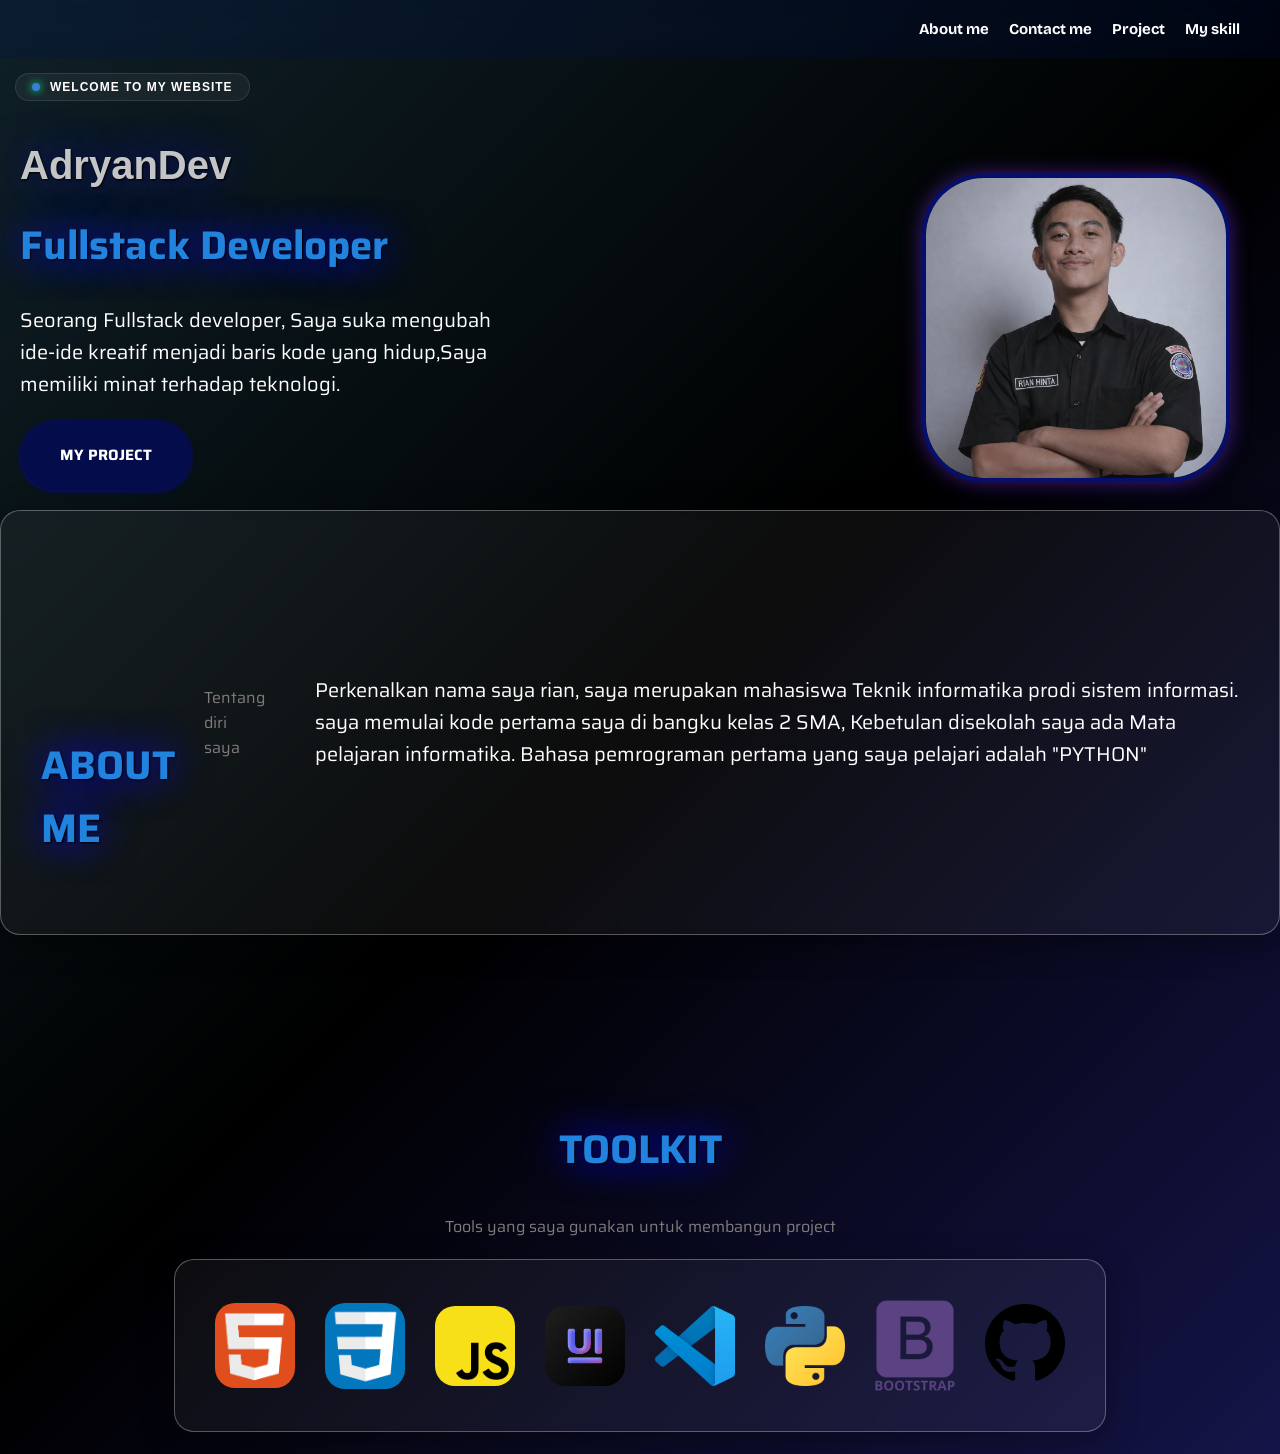
==== index.html @ 70afe8f1 "Rename AdryanDev.html to index.html" ====
<!DOCTYPE html>
<html lang="en">
<head>
    <meta charset="UTF-8">
    <meta name="viewport" content="width=device-width, initial-scale=1.0">
    <title>AdryanDev | Fullstack Developer</title>
</head>
<body>
    <link rel="preconnect" href="https://fonts.googleapis.com">
    <link rel="preconnect" href="https://fonts.gstatic.com" crossorigin>
    <link rel="preconnect" href="https://fonts.googleapis.com">
    <link rel="preconnect" href="https://fonts.gstatic.com" crossorigin>
    <link href="https://fonts.googleapis.com/css2?family=Saira:ital,wght@0,100..900;1,100..900&display=swap" rel="stylesheet">
    <link rel="preconnect" href="https://fonts.gstatic.com" crossorigin>
    <link href="https://fonts.googleapis.com/css2?family=Bricolage+Grotesque:opsz,wght@12..96,200..800&display=swap" rel="stylesheet">
   <link rel="stylesheet" href="webrian.css">
   <nav class="navbar">
    <a class="teks2" href=""><h4>About me</h4></a>
    <a class="teks3" href=""><h4>Contact me</h4></a>
    <a class="teks4" href=""><h4>Project</h4></a>
    <a class="teks4" href=""><h4>My skill</h4></a>
   </nav>

<div class="welcome">
  <span class="dot"></span>
  <span class="pembuka">WELCOME TO MY WEBSITE</span>
</div>

<div class="main-content">
    
    <div class="content-teks">
        <h1 class="teks1">AdryanDev</h1>
        <h1 class="teks7">Fullstack Developer</h1>
        <p class="teks5">Seorang Fullstack developer, Saya suka mengubah ide-ide kreatif menjadi baris kode yang hidup,Saya memiliki minat terhadap teknologi.</p>  
        <a class="link" href=""><button class="tombol1"><h4>MY PROJECT</h4></button></a>
   </div>
    <div class="container-foto">
        <img class="foto1" src="fotomuka.png" alt="foto">
    </div>
</div>

    <div class="tech-container2">
        <h2 class="aboutme">
            ABOUT ME
        </h2>
        <p class="teks10">Tentang diri saya</p>
        <p class="tekstentang">
            Perkenalkan nama saya rian, saya merupakan mahasiswa Teknik informatika prodi sistem informasi. saya memulai kode pertama saya di bangku kelas 2 SMA, Kebetulan
            disekolah saya ada Mata pelajaran informatika. Bahasa pemrograman pertama yang saya pelajari adalah "PYTHON"
        </p>
    </div>

   <div class="background">
    <div>
        <h2 class="teks9">TOOLKIT</h2>
        <p class="teks10">Tools yang saya gunakan untuk membangun project</p>
    </div>
    <div class="tech-container">
        <img src="html.png" alt="" class="foto2">
        <img src="css.png" alt="" class="foto2">
        <img src="javalogo.png" alt="" class="foto2">
        <img src="uiverse.png" alt="" class="foto2">
        <img src="vscode.webp" alt="" class="foto3">
        <img src="python5.webp" alt="" class="foto3">
        <img src="bootstrap.png" alt="" class="foto3">
        <a href="https://github.com/ryanhinta" target="_blank" class="githublink">
            <img src="github.png" alt="">
        </a>
    </div>
    <h1 id="judul"></h1>
    <script src="webrian.js"></script>
 
    
</body>
</html>
---- webrian.css ----
body{
    background: linear-gradient(135deg, #0f2027, #000000,  #141448);
    margin: 0;
    scroll-behavior: smooth;
}
.teks1{
    font-family:Verdana, Geneva, Tahoma, sans-serif;
    color: rgba(255, 255, 255, 0.768);
   text-shadow: 1px 1px 2px black, 0 0 1em rgb(16, 16, 147);
   display: flex;
   padding-left: 20px;
   font-size: 40px;
   animation: teks 1s ease forwards;
    opacity: 0;
    transform: translateY(20px);
}
@keyframes teks{
    to{
        opacity: 1;
        transform: translateY(0);
    }
}
.teks2{
    font-family: "Bricolage Grotesque", sans-serif;
    color: white;
    font-size: 15px;
    animation: teks 1s ease forwards;
    text-decoration: none;
    opacity: 0;
    transform: translateY(20px);
}
.teks2:visited{
    color: white;
}
.teks2:hover{
    color: #ccc;
}
.teks2:active{
    color: white;
}
@keyframes teks{
    to{
        opacity: 1;
        transform: translateY(0);
    }
}
.teks3{
    font-family: "Bricolage Grotesque", sans-serif;
    color: white;
    font-size: 15px;
    text-decoration: none;
    animation: teks 1s ease forwards;
    opacity: 0;
    transform: translateY(20px);
}
.teks3:visited{
    color: white;
}
.teks3:hover{
    color: #ccc;
}
.teks3:active{
    color: white;
}
@keyframes teks{
    to{
        opacity: 1;
        transform: translateY(0);
    }
}
.teks4{
    font-family: "Bricolage Grotesque", sans-serif;
    color: white;
    font-size: 15px;
    text-decoration: none;
    animation: teks 1s ease forwards;
    opacity: 0;
    transform: translateY(20px);
}
.teks4:visited{
    color: white;
}
.teks4:hover{
    color: #ccc;
}
.teks4:active{
    color: white;
}
@keyframes teks{
    to{
        opacity: 1;
        transform: translateY(0);
    }
}
.teks5{
   font-family: "Saira", sans-serif;
    font-size: 20px;
    color: white;
    display: flex;
    padding-left: 20px;
    max-width: 500px;
    animation: teks 1s ease forwards;
    opacity: 0;
    transform: translateY(20px);
}
@keyframes teks{
    to{
        opacity: 1;
        transform: translateY(0);
    }
}
.teks6{
    display: flex;
    justify-content: flex-end;
    color: white;
    font-family: 'Segoe UI', Tahoma, Geneva, Verdana, sans-serif;
    font-size: 15px;
    font-weight: bold;
    letter-spacing: 1px;
    animation: teks 1s ease forwards;
    opacity: 0;
    transform: translateY(20px);
}
@keyframes teks{
    to{
        opacity: 1;
        transform: translateY(0);
    }
}
.teks7{
    font-family: "Saira", sans-serif;
    color: rgb(34, 131, 223);
    text-shadow: 1px 1px 2px black, 0 0 1em blue;
    display: flex;
    padding-left: 20px;
    font-size: 40px;
    animation: teks 1s ease forwards;
    opacity: 0;
    transform: translateY(20px);
}
@keyframes teks{
    to{
        opacity: 1;
        transform: translateY(0);
    }
}
.teks8{
    color: #ffffff;
    font-family:'Trebuchet MS', 'Lucida Sans Unicode', 'Lucida Grande', 'Lucida Sans', Arial, sans-serif;   
    padding-left: 20px;
    max-width: 600px;
    line-height: 1.6;
    animation: teks 1s ease forwards;
    opacity: 0;
    transform: translateY(20px);

}
@keyframes teks{
    to{
        opacity: 1;
        transform: translateY(0);
    }
} 
.navbar{
    position: sticky;
    top: 0;
    z-index: 1000;
    background-color: #000;
    background-color: rgba(0, 19, 82, 0.222); 
    backdrop-filter: blur(10px);
    justify-content: flex-end;
    padding-right: 40px;
    display: flex;
    gap: 20px;
    position: sticky;
    z-index: 1000;
    
}
.container-foto{
    display: flex;
    flex: 0 0 300px;
    justify-content: center;
    padding-right: 50px;
    margin-top: 50px;
    flex-shrink: 0;
}
.foto1{
    width: 300px;
    height: 300px;
    object-fit: cover; 
    border-radius: 20%; 
    border: 4px solid #040f70; 
    box-shadow: 0 0 20px rgba(123, 47, 247, 0.5); 
    animation: munculTibaTiba 1.5s ease-out forwards;
}
@keyframes munculTibaTiba {
  from {
    opacity: 0;               
    transform: translateY(30px) scale(0.9); 
  }
  to {
    opacity: 1;                
    transform: translateY(0) scale(1);    
  }
}
.container-foto img:hover{
    transform: translateY(-10px);
    box-shadow: 0 10px 30px rgba
}
.main-content{
    display: flex;
    align-items: center;
    justify-content: space-between;

}
.tekswarna{
    color: rgb(34, 131, 223);
    text-shadow: 1px 1px 2px black, 0 0 1em blue;
}
.welcome{
    display: inline-flex;
    align-items: center;
    background-color: rgba(255, 255, 255, 0.05);
    border: 1px solid rgba(255, 255, 255, 0.1);
    padding: 6px 16px;
    border-radius: 50px;
    margin-bottom: 15px;
    margin-top: 15px;
    margin-left: 15px;
    animation: teks 2s ease forwards;
    opacity: 0;
    transform: translateY(20px);
}
@keyframes teks{
    to{
        opacity: 1;
        transform: translateY(0);
    }
} 
.pembuka{
  color: white;
  font-family: sans-serif;
  font-size: 12px;
  font-weight: bold;
  letter-spacing: 1px; 
}
.dot{
    height: 8px;
    width: 8px;
    background-color:#387dd7;
    border-radius: 50%;
    margin-right: 10px;
    box-shadow: 0 0 8px #00ff88;
    display: inline-block;
}
.teks9{
    padding-top: 150px;
    font-family: "Saira", sans-serif;
    color: rgb(34, 131, 223);
    text-shadow: 1px 1px 2px black, 0 0 1em blue;
    justify-content: center;
    display: flex;
    font-size: 40px;
    animation: teks 1s ease forwards;
    opacity: 0;
    transform: translateY(20px);
}
.teks10{
    justify-content: center;
    display: flex;
    font-family: "Saira", sans-serif;
    color: rgb(127, 123, 123);
    animation: teks 1s ease forwards;
    opacity: 0;
    transform: translateY(20px);
    margin: 20px auto;
}
.foto2{
    border-radius: 20px;
    animation: teks 1s ease forwards;
    opacity: 0;
    transform: translateY(20px);
}
.foto3{
   animation: teks 1s ease forwards;
    opacity: 0;
    transform: translateY(20px);
}
.tech-container{
    display: flex;
    justify-content: center;
    align-items: center;
    gap: 30px;
    padding: 30px 40px;
    width: fit-content;
    margin: 20px auto;
    background: rgba(255, 255, 255, 0.05); 
    border: 1px solid rgba(255, 255, 255, 0.3); 
    border-radius: 20px;     
    padding: 40px;              
    box-shadow: 0 8px 32px 0 rgba(0, 0, 0, 0.37);
    backdrop-filter: blur(4px); 
    transition: transform 0.3s ease, box-shadow 0.3s ease, border-color 0.3s ease;
}
.tech-container img{ 
    width: 80px; 
    height: auto;
    transition: transform 0.3s ease;
}
.tech-container img:hover {
    transform: translateY(-10px);
    border-color: rgba(255, 255, 255, 0.8);
    box-shadow: 0 10px 30px rgba
}
.link{
    margin-left: 20px;
}
.tombol1{
    font-family: "Saira", sans-serif;
    border-radius: 90px;
    font-size: 15px;
    color: white;
    padding: 3px 40px;
    font-style: bold;
    background-color: #050c4c;
    border-style: none;
    box-shadow: 0 2px 4px rgba(9, 12, 149, 0.67);
    animation: teks 2s ease forwards;
    opacity: 0;
    transform: translateY(20px);
    transition: all 0.2 ease;
}
.tombol1:active{
    transform: scale(0.95);
    box-shadow: 0 2px 4px rgba(0, 0, 0, 0.1);
}
.aboutme{
    font-style: bold;
    padding-top: 150px;
    font-family: "Saira", sans-serif;
    color: rgb(34, 131, 223);
    text-shadow: 1px 1px 2px black, 0 0 1em blue;
    justify-content: center;
    display: flex;
    font-size: 40px;
    animation: teks 1s ease forwards;
    opacity: 0;
    transform: translateY(20px);   
}
.tekstentang{
    font-size: 20px;
    padding-left: 20px;
    padding: auto;
    justify-content: center;
    display: flex;
    font-family: "Saira", sans-serif;
    color: rgb(255, 255, 255);
    animation: teks 1s ease forwards;
    opacity: 0;
    transform: translateY(20px);
    margin: 20px auto;
}
.tech-container2{
    display: flex;
    justify-content: center;
    align-items: center;
    gap: 30px;
    padding: 30px 40px;
    width: fit-content;
    margin: 20px auto;
    background: rgba(255, 255, 255, 0.05); 
    border: 1px solid rgba(255, 255, 255, 0.3); 
    border-radius: 20px;     
    padding: 40px;              
    box-shadow: 0 8px 32px 0 rgba(0, 0, 0, 0.37);
    backdrop-filter: blur(4px); 
    transition: transform 0.3s ease, box-shadow 0.3s ease, border-color 0.3s ease;
}
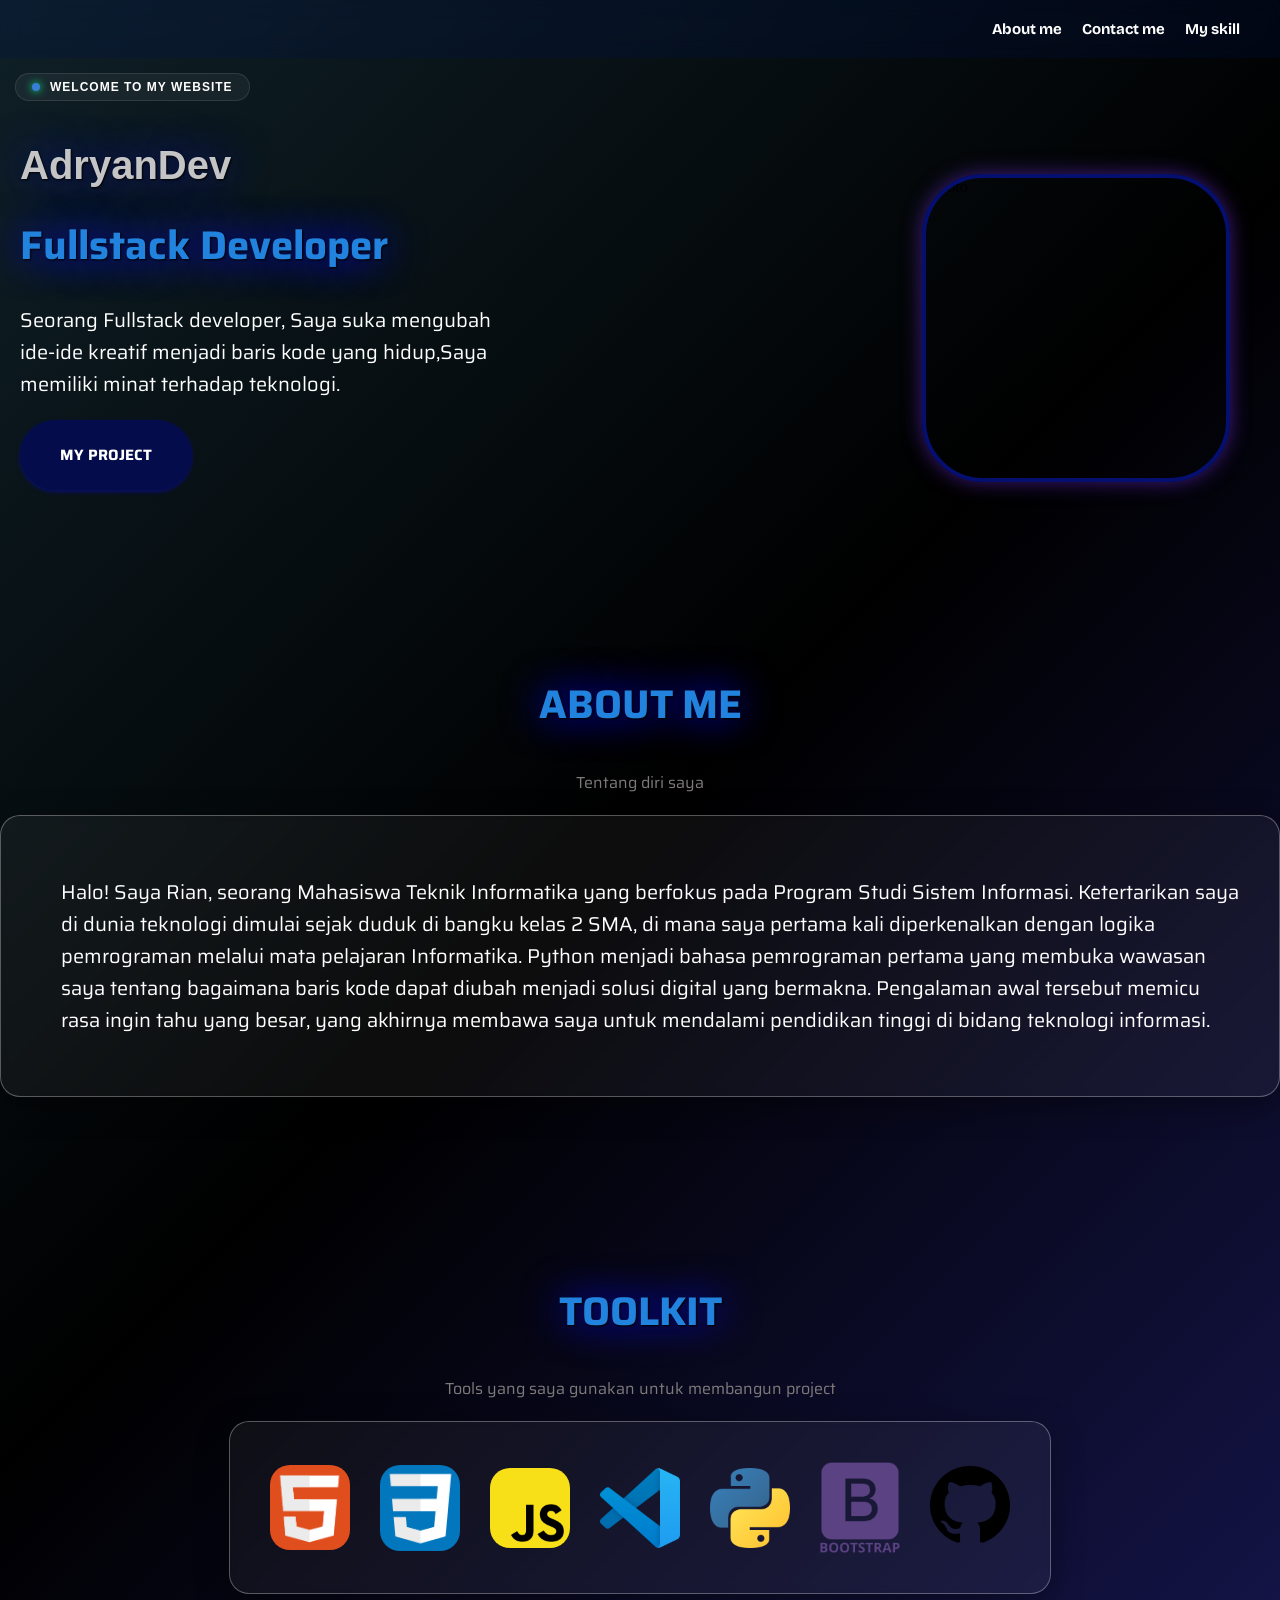
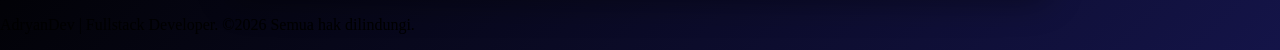
==== commit 24a81101: "Update index.html" ====
--- a/index.html
+++ b/index.html
@@ -16,9 +16,8 @@
    <link rel="stylesheet" href="webrian.css">
    <nav class="navbar">
     <a class="teks2" href=""><h4>About me</h4></a>
-    <a class="teks3" href=""><h4>Contact me</h4></a>
-    <a class="teks4" href=""><h4>Project</h4></a>
-    <a class="teks4" href=""><h4>My skill</h4></a>
+    <a class="teks3" href="contact/contact.html"><h4>Contact me</h4></a>
+    <a class="teks4" href="myskill/skills.html"><h4>My skill</h4></a>
    </nav>
 
 <div class="welcome">
@@ -27,26 +26,25 @@
 </div>
 
 <div class="main-content">
-    
     <div class="content-teks">
         <h1 class="teks1">AdryanDev</h1>
         <h1 class="teks7">Fullstack Developer</h1>
         <p class="teks5">Seorang Fullstack developer, Saya suka mengubah ide-ide kreatif menjadi baris kode yang hidup,Saya memiliki minat terhadap teknologi.</p>  
-        <a class="link" href=""><button class="tombol1"><h4>MY PROJECT</h4></button></a>
+        <a class="link" href="project/projectfile.html  "><button class="tombol1"><h4>MY PROJECT</h4></button></a>
    </div>
     <div class="container-foto">
-        <img class="foto1" src="fotomuka.png" alt="foto">
+        <img class="foto1" src="pp1.png" alt="foto">
     </div>
 </div>
 
+      <h2 class="aboutme"> ABOUT ME</h2>
+        <p class="teks10">Tentang diri saya</p>
     <div class="tech-container2">
-        <h2 class="aboutme">
-            ABOUT ME
-        </h2>
-        <p class="teks10">Tentang diri saya</p>
         <p class="tekstentang">
-            Perkenalkan nama saya rian, saya merupakan mahasiswa Teknik informatika prodi sistem informasi. saya memulai kode pertama saya di bangku kelas 2 SMA, Kebetulan
-            disekolah saya ada Mata pelajaran informatika. Bahasa pemrograman pertama yang saya pelajari adalah "PYTHON"
+        Halo! Saya Rian, seorang Mahasiswa Teknik Informatika yang berfokus pada Program Studi Sistem Informasi.
+        Ketertarikan saya di dunia teknologi dimulai sejak duduk di bangku kelas 2 SMA, di mana saya pertama kali diperkenalkan dengan logika pemrograman melalui mata pelajaran Informatika. 
+        Python menjadi bahasa pemrograman pertama yang membuka wawasan saya tentang bagaimana baris kode dapat diubah menjadi solusi digital yang bermakna. 
+        Pengalaman awal tersebut memicu rasa ingin tahu yang besar, yang akhirnya membawa saya untuk mendalami pendidikan tinggi di bidang teknologi informasi.
         </p>
     </div>
 
@@ -59,7 +57,6 @@
         <img src="html.png" alt="" class="foto2">
         <img src="css.png" alt="" class="foto2">
         <img src="javalogo.png" alt="" class="foto2">
-        <img src="uiverse.png" alt="" class="foto2">
         <img src="vscode.webp" alt="" class="foto3">
         <img src="python5.webp" alt="" class="foto3">
         <img src="bootstrap.png" alt="" class="foto3">
@@ -70,6 +67,8 @@
     <h1 id="judul"></h1>
     <script src="webrian.js"></script>
  
-    
+    <footer class="footer">
+        <p class="footerteks">AdryanDev | Fullstack Developer. <span class="copy">&copy;2026 Semua hak dilindungi.</span></p>
+    </footer>
 </body>
 </html>
